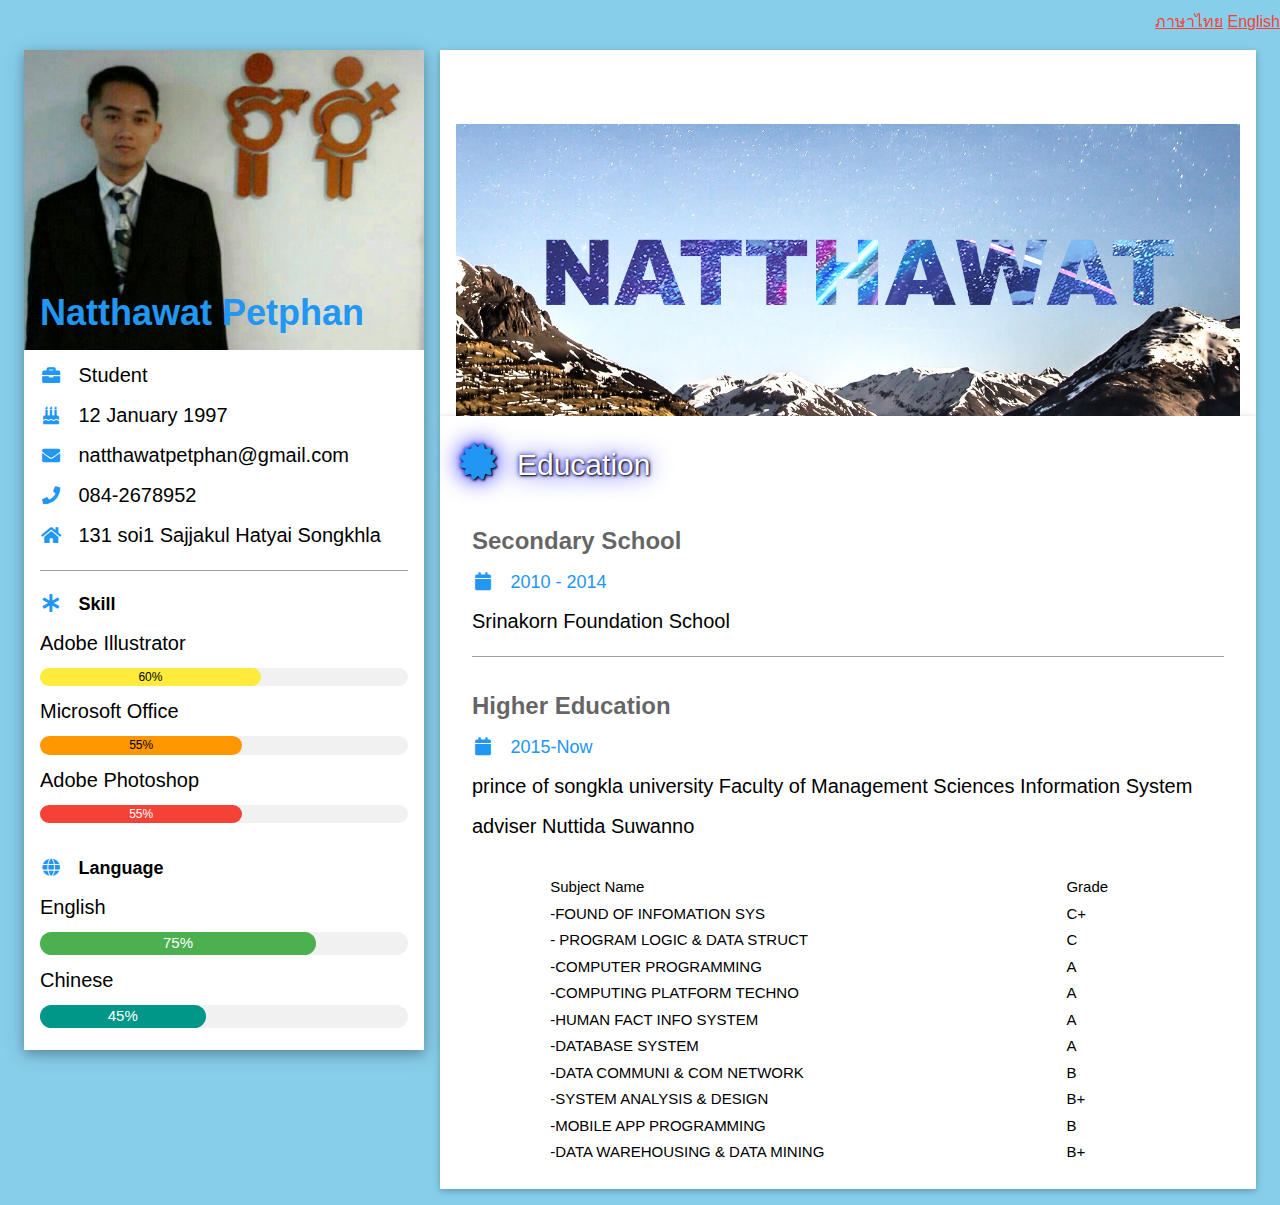
==== indexeng.html @ 1e760810 "Add files via upload" ====
﻿<!DOCTYPE html>
<html>
<title>Resume</title>
<meta http-equiv="content-type" content="text/html; charset=UTF-8">
<meta name="viewport" content="width=device-width, initial-scale=1">

<link rel="stylesheet" href="css/w3.css">
<link rel="stylesheet" href="css/stylesheet.css">
<link rel="stylesheet" href="css/fontawesome-all.min.css">
<style>
    h2 {
        color: #E6E6FA;
        text-shadow: 1px 1px 2px black, 0 0 25px blue, 0 0 5px darkblue;
    }

    html, h1, body, h3, h2, h4, h5 {
        font-family: "bangna_newregular", sans-serif
    }

    h6 {
        text-align: right;
    }
</style>
<body class="w3-light-blue">
    <h6 class="w3-text-red ">
        <a href="index.html" target="_self">ภาษาไทย</a>
        <a href="indexeng.html" target="_self">English</a>

    </h6>

    <!-- Page Container -->
    <div class="w3-content w3-margin-top" style="max-width:1400px;">

        <!-- The Grid -->
        <div class="w3-row-padding">
            <div class="w3-row-padding">

                <!-- Left Column -->
                <div class="w3-third">

                    <div class="w3-white w3-text-black w3-card-4">
                        <div class="w3-display-container">
                            <img src="css/profile.jpg" style="width:100%" alt="Avatar">
                            <div class="w3-display-bottomleft w3-container w3-text-white">
                                <h1 class="w3-text-blue"><strong>Natthawat Petphan</strong></h1>

                            </div>
                        </div>
                        <div class="w3-container">
                            <h4><i class="fa fa-briefcase fa-fw w3-margin-right w3-large w3-text-blue"></i>Student</h4>
                            <h4><i class="fa fa-birthday-cake fa-fw w3-margin-right w3-large w3-text-blue"></i>12 January 1997</h4>
                            <h4><i class="fa fa-envelope fa-fw w3-margin-right w3-large w3-text-blue"></i>natthawatpetphan@gmail.com</h4>
                            <h4><i class="fa fa-phone fa-fw w3-margin-right w3-large w3-text-blue"></i>084-2678952</h4>
                            <h4><i class="fa fa-home fa-fw w3-margin-right w3-large w3-text-blue"></i>131 soi1 Sajjakul Hatyai Songkhla</h4>


                            <hr>

                            <h1 class="w3-large"><b><i class="fa fa-asterisk fa-fw w3-margin-right w3-text-blue"></i>Skill</b></h1>
                            <h4>Adobe Illustrator</h4>
                            <div class="w3-light-grey w3-round-xlarge w3-small">
                                <div class="w3-container w3-center w3-round-xlarge w3-yellow" style="width:60%">60%</div>
                            </div>
                            <h4>Microsoft Office</h4>
                            <div class="w3-light-grey w3-round-xlarge w3-small">
                                <div class="w3-container w3-center w3-round-xlarge w3-orange" style="width:55%">55%</div>
                            </div>
                            <h4>Adobe Photoshop</h4>
                            <div class="w3-light-grey w3-round-xlarge w3-small">
                                <div class="w3-container w3-center w3-round-xlarge w3-red" style="width:55%">55%</div>
                            </div>


                            <br>

                            <h1 class="w3-large w3-text-theme"><b><i class="fa fa-globe fa-fw w3-margin-right w3-text-blue"></i>Language</b></h1>
                            <h4>English</h4>
                            <div class="w3-light-grey w3-round-xlarge">
                                <div class="w3-container w3-center w3-round-xlarge w3-green" style="width:75%">75%</div>
                            </div>
                            <h4>Chinese</h4>
                            <div class="w3-light-grey w3-round-xlarge">
                                <div class="w3-container w3-center w3-round-xlarge w3-teal" style="width:45%">45%</div>
                            </div>

                            <br>
                        </div>
                    </div><br>

                    <!-- End Left Column -->
                </div>

                <!-- Right Column -->
                <div class="w3-twothird">
                    <div class="w3-container w3-card-2 w3-white">
                        <h2 class="w3-text-white "><i class="w3-margin-right w3-xxlarge w3-text-blue"></i></h2>

                        <img class="w3-image" src="css/name.jpg" alt="Me" width="1800" height="150">

                    </div>
                    <div class="w3-container w3-card-2 w3-white w3-margin-bottom">
                        <h2 class="w3-text-white w3-padding-16"><i class="fa fa-certificate fa-fw w3-margin-right w3-xxlarge w3-text-blue"></i>Education</h2>
                        <div class="w3-container">
                            <h3 class="w3-opacity"><b>Secondary School</b></h3>
                            <h5 class="w3-text-blue"><i class="fa fa-calendar fa-fw w3-margin-right"></i>2010 - 2014</h5>
                            <h4>Srinakorn Foundation School</h4>
                            <hr>
                        </div>

                        <div class="w3-container">
                            <h3 class="w3-opacity"><b>Higher Education</b></h3>
                            <h5 class="w3-text-blue"><i class="fa fa-calendar fa-fw w3-margin-right"></i>2015-Now</h5>
                            <h4>prince of songkla university Faculty of Management Sciences Information System </h4>
                            <h4>adviser Nuttida Suwanno</h4>
                            <br>

                            <center>
                                <table width="80%">
                                    <tr>

                                        <td>

                                            <label>Subject Name</label>

                                        </td>
                                        <td>

                                            <label>Grade</label>
                                        </td>
                                    </tr>
                                    <tr>
                                        <td>
                                            <label>-FOUND OF INFOMATION SYS</label>
                                        </td>
                                        <td>
                                            <label>C+</label>
                                        </td>
                                    </tr>
                                    <tr>
                                        <td>
                                            <label>- PROGRAM LOGIC & DATA STRUCT</label>
                                        </td>
                                        <td>
                                            <label>C</label>
                                        </td>
                                    </tr>
                                    <tr>
                                        <td>
                                            <label>-COMPUTER PROGRAMMING</label>
                                        </td>
                                        <td>
                                            <label>A</label>
                                        </td>
                                    </tr>
                                    <tr>
                                        <td>
                                            <label>-COMPUTING PLATFORM TECHNO</label>
                                        </td>
                                        <td>
                                            <label>A</label>
                                        </td>
                                    </tr>
                                    <tr>
                                        <td>
                                            <label>-HUMAN FACT INFO SYSTEM </label>
                                        </td>
                                        <td>
                                            <label>A</label>
                                        </td>
                                    </tr>
                                    <tr>
                                        <td>
                                            <label>-DATABASE SYSTEM</label>
                                        </td>
                                        <td>
                                            <label>A</label>
                                        </td>
                                    </tr>
                                    <tr>
                                        <td>
                                            <label>-DATA COMMUNI & COM NETWORK</label>
                                        </td>
                                        <td>
                                            <label>B</label>
                                        </td>
                                    </tr>
                                    <tr>
                                        <td>
                                            <label>-SYSTEM ANALYSIS & DESIGN</label>
                                        </td>
                                        <td>
                                            <label>B+</label>
                                        </td>
                                    </tr>
                                    <tr>
                                        <td>
                                            <label>-MOBILE APP PROGRAMMING</label>
                                        </td>
                                        <td>
                                            <label>B</label>
                                        </td>
                                    </tr>
                                    <tr>
                                        <td>
                                            <label>-DATA WAREHOUSING & DATA MINING</label>
                                        </td>
                                        <td>
                                            <label>B+</label>
                                        </td>
                                    </tr>
                                </table>

                                <br>
                        </div>
                    </div>



                </div>



                <!-- End Right Column -->
            </div>



            <!-- End Grid -->
        </div>

        <!-- End Page Container -->
    </div>



</body>
</html>
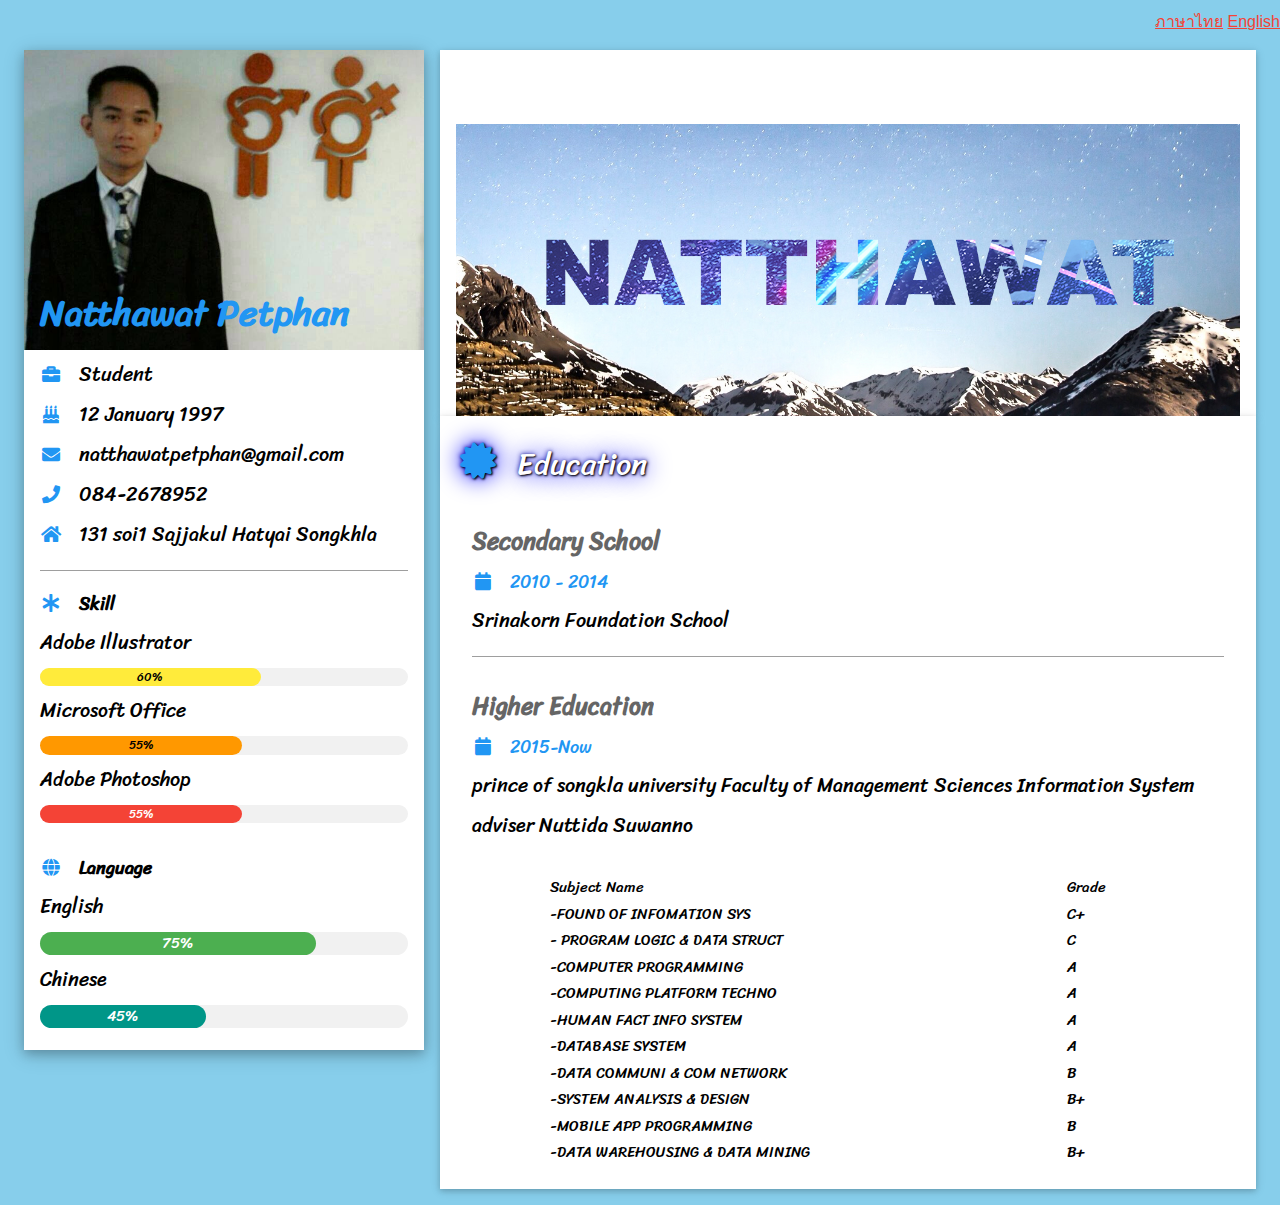
==== commit 9d323f2f: "Update indexeng.html" ====
--- a/indexeng.html
+++ b/indexeng.html
@@ -7,6 +7,7 @@
 <link rel="stylesheet" href="css/w3.css">
 <link rel="stylesheet" href="css/stylesheet.css">
 <link rel="stylesheet" href="css/fontawesome-all.min.css">
+    <link href="https://fonts.googleapis.com/css?family=Sriracha" rel="stylesheet">
 <style>
     h2 {
         color: #E6E6FA;
@@ -14,7 +15,7 @@
     }
 
     html, h1, body, h3, h2, h4, h5 {
-        font-family: "bangna_newregular", sans-serif
+        font-family: 'Sriracha', cursive;
     }
 
     h6 {
@@ -234,4 +235,4 @@
 
 
 </body>
-</html>+</html>
